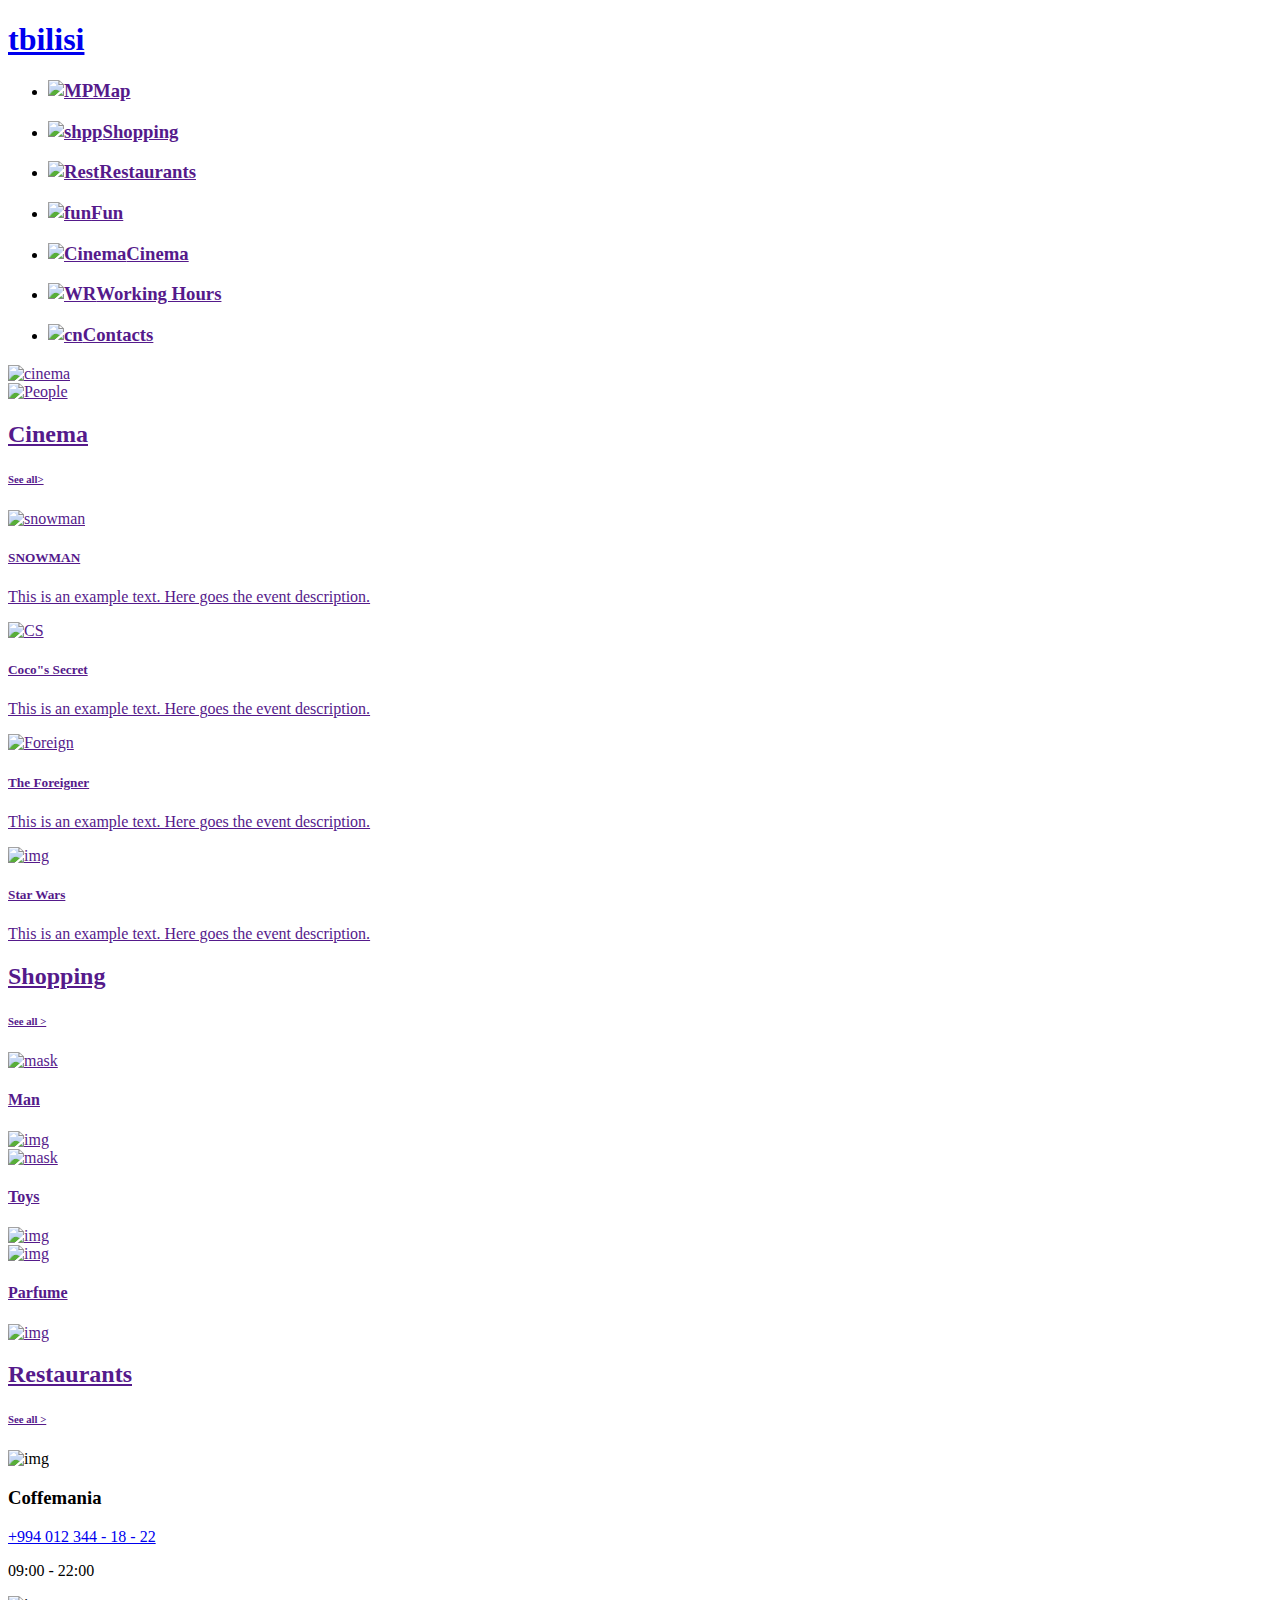
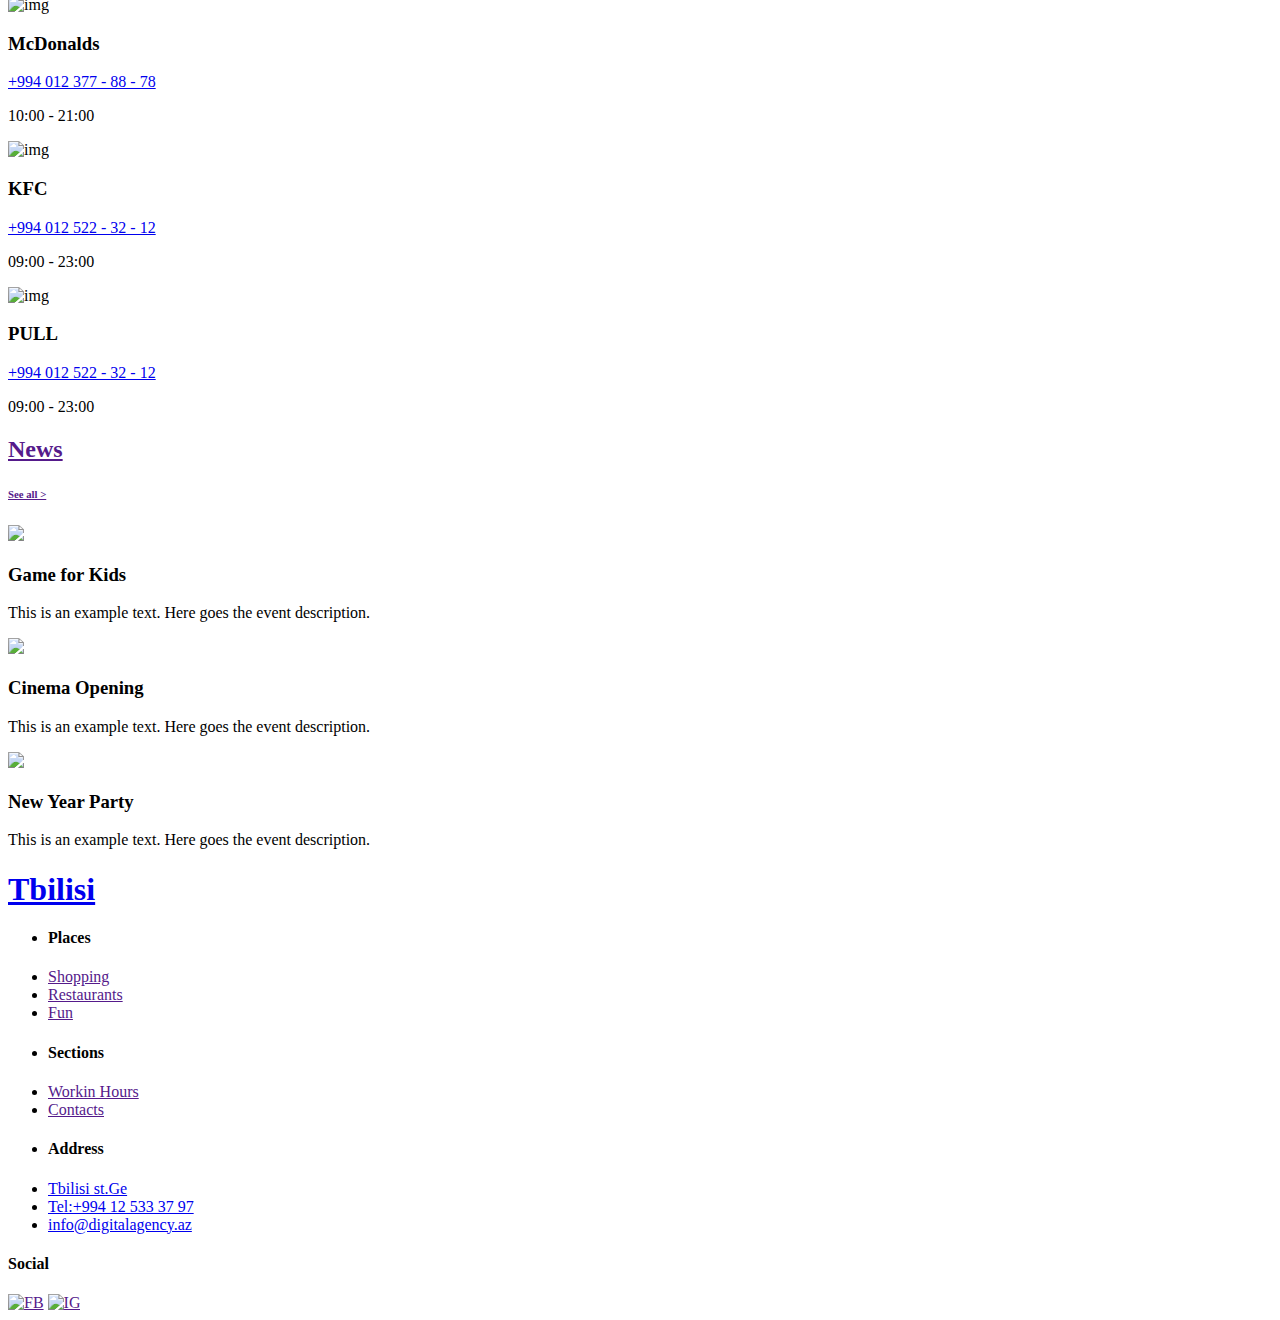
==== index.html @ 27d324f8 "add index.html main page" ====
<!Doctype html>
	<html>
	<head>
		<title>Tbilisi</title>
		<link rel="stylesheet" type="text/css" href="css/reset.css">
		<link rel="stylesheet" type="text/css" href="css/fonts.css">
		<link rel="stylesheet" type="text/css" href="css/style.css">
		</head>
		<body>
		    <header>
			<a href="index.html">
			<h1 class="title a fon">tbilisi </h1>
		    </a>   
	    <!-- first block -->
	        <div class="fon1">
		        <nav>
		    	    <ul class="aa a">
		    		    <li class="a">
		    			    <h3 class="aa">
		    				    <a href="">
		    					    <img class="ab" src="img/001.svg" alt="MP">Map</a>
		    				        </h3>
		    				    </li>
		    		    <li class="a">
		    			    <h3 class="aa">
		    				    <a href="">
		    					    <img class="ab" src="img/002.svg" alt="shpp">Shopping</a>
		    				        </h3>
		    				    </li>
		    		    <li class="a">
		    		        <h3 class="aa">
		    		            <a href="">
		    		                <img class="ab" src="img/003.svg" alt="Rest">Restaurants</a>
		    		                </h3>
		    		            </li>
		    		    <li class="a">
		    		        <h3 class="aa">
		    		            <a href="">
		    		                <img class="ab" src="img/003.svg" alt="fun">Fun</a>
		    		                </h3>
		    		            </li>
		    		    <li class="a">
		    		        <h3 class="aa">
		    		            <a href="">
		    		                <img class="ab" src="img/004.svg" alt="Cinema">Cinema</a> 
		    		                </h3>
		    		            </li>                    	
		    		    <li class="a">
		    		        <h3 class="aa">
		    		            <a href="">
		    		                <img class="ab" src="img/005.svg" alt="WR">Working Hours</a>
		    		                </h3>
		    		            </li>
		    		    <li class="a">
		    		        <h3 class="aa">
		    		    	    <a href="">
		    		    		    <img class="ab" src="img/006.svg" alt="cn">Contacts</a>
		    		    	        </h3>
		    		    	    </li>
                    </ul>
                </nav>
            </div>
            <!-- and block -->
        </header>
        <div class="divider"></div>
        <!-- second block -->
        <section>
        	<div class="div1 a">
        		<a href="">
        			<img class="img1" src="img/008.jpg" alt="cinema"></a>
        		</div>
        	<div class="a">
        		<a href="">
        		    <img class="img2" src="img/0091.jpg" alt="People">
        		</div>
        </section>		
        <!-- and block -->
        <!-- 3 block -->
        <section class="back">
        	<h2  class="a b3 fon1">
        		<a href="">Cinema</a>
        	</h2>
        	<h6  class="a b4 fon1">
        		<a href="">See all></a>
        	</h6>
        <div class="div001 a">
                <a href="">
        		<img class="img3" src="img/010.jpg" alt="snowman">
        		<h5 class="b31 fon">SNOWMAN</h5>
        		<div class="divider1"></div>
        		<p class="p1 fon1">This is an example text. Here goes the event description.</p>
        	</a>
        </div>
        <div class="div00111 a">
        		<a href="">
        		<img class="img3" src="img/011.jpg" alt="CS">
        		<h5 class="b31 fon">Coco"s Secret</h5>
        		<div class="divider1"></div>
        		<p class="p1 fon1">This is an example text. Here goes the event description.</p>
        	</a>
        </div>
        <div class="div0011 a">
        	    <a href="">
        		<img class="img3" src="img/012.jpg" alt="Foreign">
        		<h5 class="b31 fon"> The Foreigner</h5>
        		<div class="divider1"></div>
        		<p class="p1 fon1">This is an example text. Here goes the event description.</p>
        	</a>
        </div>
        <div class="div00111 a">
        	    <a href="">
        		<img class="img3" src="img/013.jpg" alt="img">
        		<h5 class="b31 fon">Star Wars</h5>
        		<div class="divider1"></div>
        		<p class="p1 fon1">This is an example text. Here goes the event description.</p>
        	</a>
        </div>
        </section>
        <!-- and block -->
        <!-- 4 block -->
        <section>
            <h2 class="a b3 fon">
            	<a href="">Shopping</h2></a>
            <h6 class="a b4 fon">
                <a href="">See all ></a>
            </h6>
        <div class="ddd1 a">
        	<a href="">
        		<img class="qqq1" src="img/Mask Group 39.svg" alt="mask">
        		<h4 class="a qqq3 fon">Man</h4>
        		<!-- <P class="a qqq2">12 Brends</P> -->
        		<img class="qqq1" src="img/Men.svg" alt="img">
        	</a>
        </div>
        <div class="a ddd2">
        	<a href="">
        		<img class="qqq1" src="img/Mask Group 39.svg" alt="mask">
        		<h4 class="a qqq3 fon">Toys</h4>
        		<!-- <p class="a qqq2">12 Brands</p> -->
        		<img class="qqq1" src="img/toys.svg" alt="img">
        	</a>
        </div>
        <div class="a ddd2">
        	<a href="">
        		<img class="qqq1" src="img/Mask Group 39.svg" alt="img">
        		<h4 class="a qqq3 fon">Parfume</h4>
        		<!-- <p class="a qqq2">12 Brends</p> -->
        		<img class="qqq1"src="img/perfume.svg" alt="img">
        	</a>
        </div>
     <!-- ar daetia -->	
        </section>
        <!-- and -->
        <!-- 5 block -->
        <section>
        	    <h2 class="a b3 fon">
        		    <a href="">Restaurants</a>
        	    </h2>
        	    <h6 class="a b4 fon">
        		    <a href="">See all ></a>
        	    </h6>
            <div class="ddd3 a">
           	    <img src="img/coffemania-03.svg" alt="img">
           	    <div class="divider1"></div>
           	    <h3 class="h5 fon">Coffemania</h3>
           	    <p class="h6">
           	    	<a href="tel:+994 012 344 - 18 - 22">+994 012 344 - 18 - 22</a>
           	    </p>
           	    <p class="h7 fon">09:00 - 22:00</p>
           	</div>
            <div class="ddd5 a">
           	    <img class="h8" src="img/Group 30.svg" alt="img">
           	    <div class="divider1"></div>
           	    <h3 class="h5 fon">McDonalds</h3>
           	    <p class="h6">
           	    	<a href="tel:+994 012 377 - 88 - 78">+994 012 377 - 88 - 78</a>
           	    </p>
           	    <p class="h7 fon">10:00 - 21:00</p>
           	</div>
           	<div class="ddd6 a">
           		<img class="h9" src="img/Group 193.svg" alt="img">
           		<div class="divider1"></div>
           		<h3 class="h5 fon">KFC</h3>
           		<p class="h6 fon">
           		   <a href="tel:+994 012 522 - 32 - 12">+994 012 522 - 32 - 12</a>
           		</p>
           		<p class="h6">09:00 - 23:00</p>
           	</div>
           	<div class="ddd6 a">
           		<img class="im2" src="img/Group 14.svg" alt="img">
           		<div class="divider1"></div>
           		<h3 class="h5 fon">PULL</h3>
           		<p class="h6 fon">
           		   <a href="tel:+994 012 522 - 32 - 12">+994 012 522 - 32 - 12</a>
           		</p>
           		<p class="h6">09:00 - 23:00</p>
           	</div>
        <!-- and -->
        <!-- 6 block -->
        <section>
        	    <h2 class="b3 a fon1">
        		    <a href="">News</a>
        	    </h2>
        	    <h6 class="b5 a fon1">
        		    <a href="">See all ></a>
        	    </h6>
            <div class="di1 a">
        	    <img class="im1 a"src="img/boxes.jpg"> 
        	    <h3 class="b31 fon">Game for Kids</h3>
        	    <div class="divider1"></div>
        	    <p class="ps fon1">This is an example text. Here goes the event description.</p>
        	</div>
        	<div class="di2 a">
        		<img class="im1"src="img/cinema.jpg">
        		<h3 class="b31 fon">Cinema Opening</h3>
        		<div class="divider1"></div>
        		<p class="ps fon1">This is an example text. Here goes the event description.</p>
        	</div>
        	<div class="di2 a">
        		<img  class="im1" src="img/piro.jpg">
        		<h3 class="b31 fon">New Year Party</h3>
        		<div class="divider1"></div>
        		<p class="ps fon1">This is an example text. Here goes the event description.</p>
        	</div>
        	<!-- end -->
        <footer>
        	<div class="divider2 a"></div>
            <a href="index.html">
            	<h1 class="title2 a fon">Tbilisi</h1>
        	</a>
        		<div class="divider3 a"></div>
        <div class="f a">
            <ul>
        	    <li>
        		    <h4 class="f1 fon">Places</h4>
        		</li> 
        		<li class="ff fon">
        			<a href="">Shopping</a>
        		</li>
        		<li class="ff fon">
        			<a href="">Restaurants</a>
        	    </li>
        	    <li class="ff fon">
        	    	<a href="">Fun</a>
        	    </ul>
           </li>
        	</div>
        <div class="f3 a fon">
        	    <ul>
        	    	<li>
        		    <h4 class="f12 fon">Sections</h4>
        		</li> 
        		<li class="ff fon">
        			<a href="">Workin Hours</a>
        		</li>
        		<li class="ff fon">
        			<a href="">Contacts</a>
        	    </li>
        	</ul>
        </div>
        <div class="f3 a">
            <ul>
            	<li>
        		    <h4 class="f1 fon">Address</h4>
        		</li> 
        		<li class="ff">
        			<a href="https://www.google.com/maps/@41.7267712,44.8004096,12z" target="_blank">Tbilisi st.Ge</a>
        		</li>
        		<li class="ff fon">
        			<a href="tel:+994 12 533 37 97">Tel:+994 12 533 37 97</a>
        	    </li>
        	    <li class="ff fon">
        	    	<a href="mailto:info@digitalagency.az">info@digitalagency.az</a>
        	   </li>
            </ul>
        </div>
        <div class="f3 a">
        	<h4 class="fs fon">Social</h4>
        	<a href="">
        		<img src="img/facebook-logo-button.svg" alt="FB"></a>
        	<a href="">
        		<img src="img/instagram-logo.svg" alt="IG"></a>
        </div>
        </footer>
        </body>
    </html>
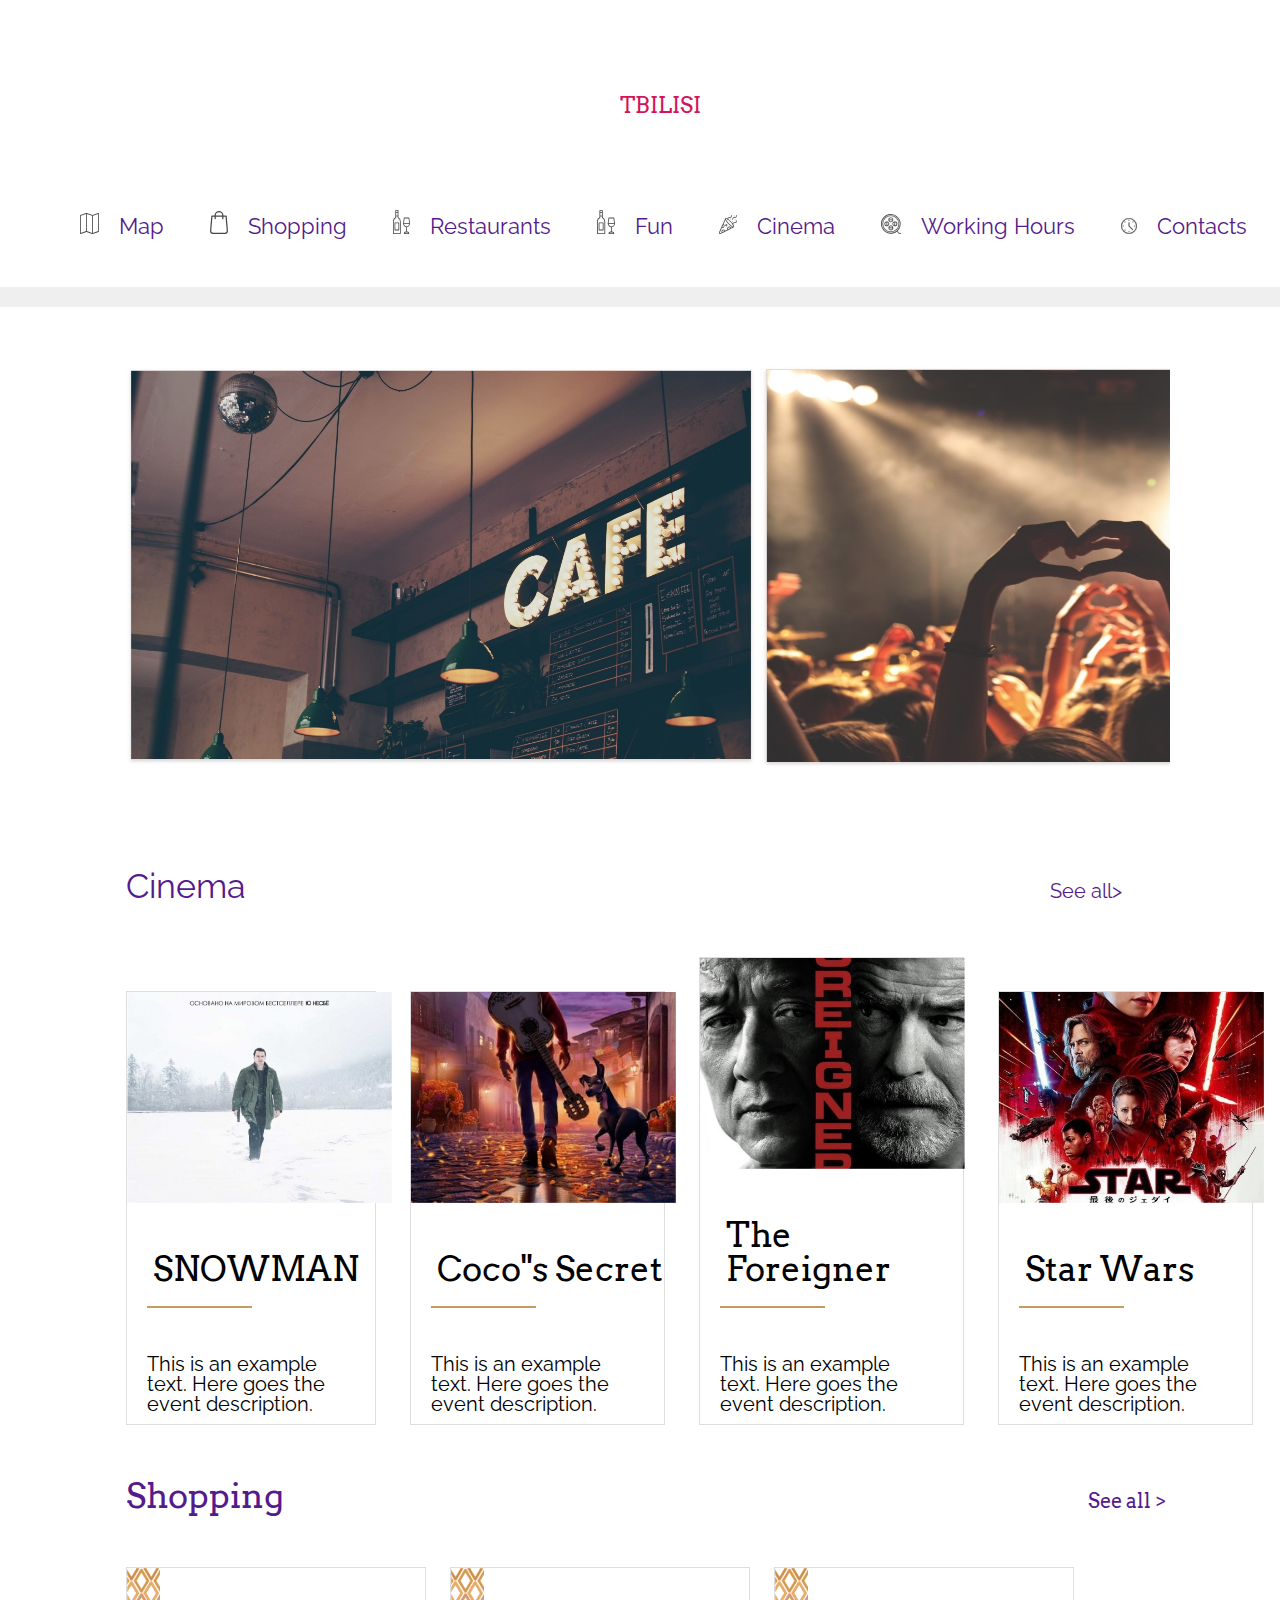
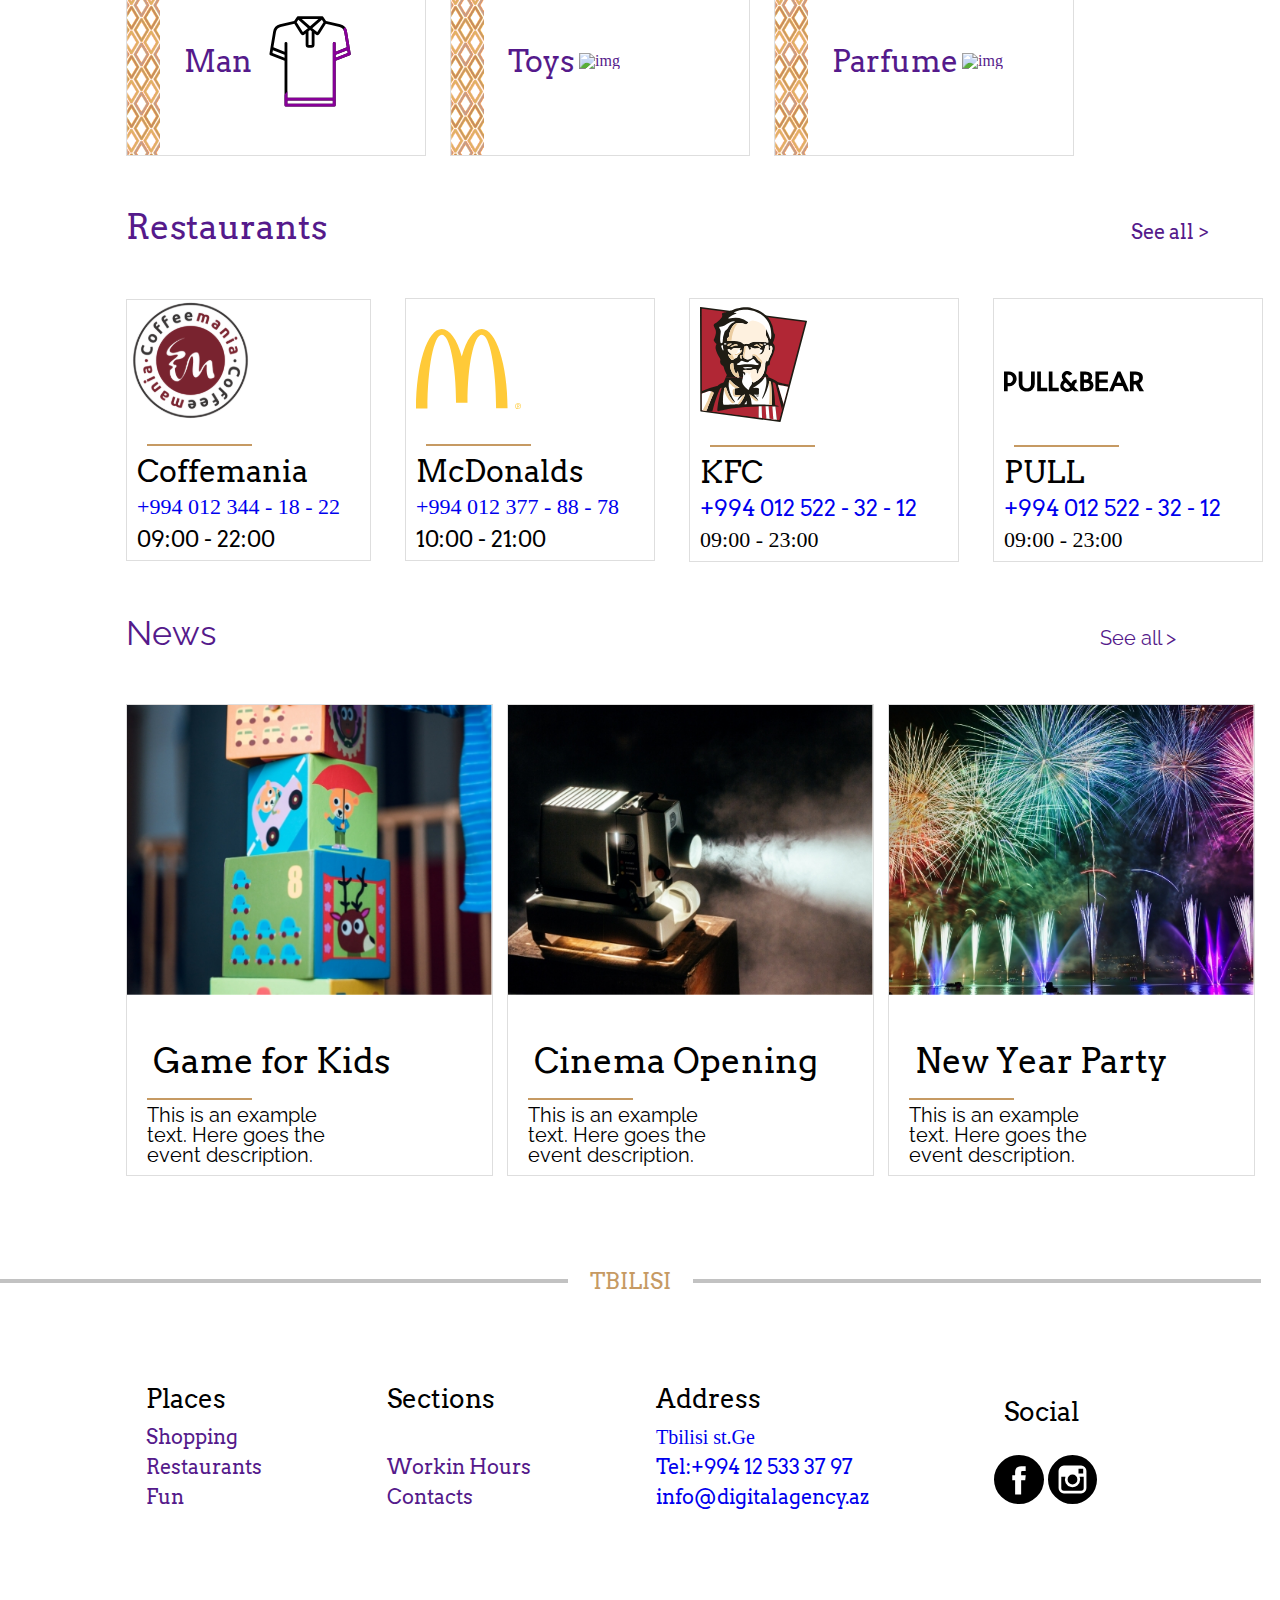
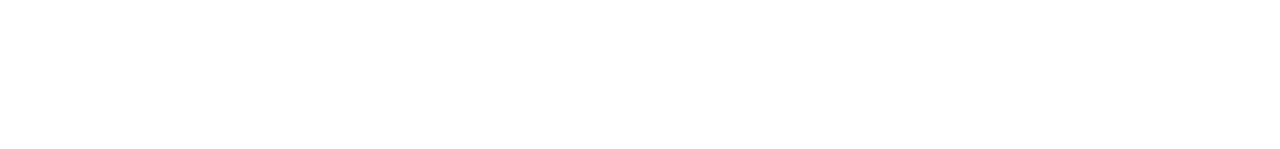
==== commit 9729a008: "meta" ====
--- a/index.html
+++ b/index.html
@@ -1,6 +1,7 @@
 <!Doctype html>
 	<html>
 	<head>
+		<meta charset="utf-8">
 		<title>Tbilisi</title>
 		<link rel="stylesheet" type="text/css" href="css/reset.css">
 		<link rel="stylesheet" type="text/css" href="css/fonts.css">
--- a/css/fonts.css
+++ b/css/fonts.css
@@ -0,0 +1,65 @@
+@font-face {
+    font-family: 'Arvo';
+    src: url('../fonts/avro/Arvo.eot');
+    src: url('../fonts/avro/Arvo.eot?#iefix') format('embedded-opentype'),
+        url('../fonts/avro/Arvo.woff2') format('woff2'),
+        url('../fonts/avro/Arvo.woff') format('woff'),
+        url('../fonts/avro/Arvo.ttf') format('truetype'),
+        url('../fonts/avro/Arvo.svg#Arvo') format('svg');
+    font-weight: normal;
+    font-style: normal;
+    font-display: swap;
+}
+
+@font-face {
+    font-family: 'Arvo';
+    src: url('../fonts/avro/Arvo_1.eot');
+    src: url('../fonts/avro/Arvo_1.eot?#iefix') format('embedded-opentype'),
+        url('../fonts/avro/Arvo_1.woff2') format('woff2'),
+        url('../fonts/avro/Arvo_1.woff') format('woff'),
+        url('../fonts/avro/Arvo_1.ttf') format('truetype'),
+        url('../fonts/avro/Arvo_1.svg#Arvo') format('svg');
+    font-weight: normal;
+    font-style: normal;
+    font-display: swap;
+}
+
+@font-face {
+    font-family: 'Arvo';
+    src: url('../fonts/avro/Arvo_2.eot');
+    src: url('../fonts/avro/Arvo_2.eot?#iefix') format('embedded-opentype'),
+        url('../fonts/avro/Arvo_2.woff2') format('woff2'),
+        url('../fonts/avro/Arvo_2.woff') format('woff'),
+        url('../fonts/avro/Arvo_2.ttf') format('truetype'),
+        url('../fonts/avro/Arvo_2.svg#Arvo') format('svg');
+    font-weight: normal;
+    font-style: normal;
+    font-display: swap;
+}
+
+@font-face {
+    font-family: 'Raleway';
+    src: url('../fonts/avro/Raleway-Regular.eot');
+    src: url('../fonts/avro/Raleway-Regular.eot?#iefix') format('embedded-opentype'),
+        url('../fonts/avro/Raleway-Regular.woff2') format('woff2'),
+        url('../fonts/avro/Raleway-Regular.woff') format('woff'),
+        url('../fonts/avro/Raleway-Regular.ttf') format('truetype'),
+        url('../fonts/avro/Raleway-Regular.svg#Raleway-Regular') format('svg');
+    font-weight: normal;
+    font-style: normal;
+    font-display: swap;
+}
+
+@font-face {
+    font-family: 'Raleway';
+    src: url('../fonts/avro/Raleway-Regular_1.eot');
+    src: url('../fonts/avro/Raleway-Regular_1.eot?#iefix') format('embedded-opentype'),
+        url('../fonts/avro/vRaleway-Regular_1.woff2') format('woff2'),
+        url('../fonts/avro/Raleway-Regular_1.woff') format('woff'),
+        url('../fonts/avro/Raleway-Regular_1.ttf') format('truetype'),
+        url('../fonts/avro/Raleway-Regular_1.svg#Raleway-Regular') format('svg');
+    font-weight: normal;
+    font-style: normal;
+    font-display: swap;
+}
+
--- a/css/style.css
+++ b/css/style.css
@@ -0,0 +1,284 @@
+.a {
+	display: inline-block
+}
+.title {
+	    margin-top: 94px;
+	    margin-left: 620px;
+	    margin-bottom: 94px;
+	    text-transform: uppercase;
+	    font-size: 22px;
+	    color: #D4145A;
+}
+.aa {
+	margin-left: 40px;
+    font-size: 22px;
+}
+.divider {
+	background-color: #EFEFEF;
+	height: 20px;
+	margin-top: 50px;
+}
+.ab {
+	margin-right: 20px;
+}
+.img1 
+{width: 630px;
+
+}
+.img2 {width: 410px;
+	height: 400px;
+}
+.div1{
+margin-top:60px;
+margin-left: 126px;
+margin-bottom: 100px;
+}
+.b3 {
+	margin-left: 126px;
+	font-size: 34px;
+	margin-bottom: 54px;
+	color: #FFFFFF;
+}
+.b4 {margin-top: 126;
+	font-size: 20px;
+	margin-left: 800px;
+	margin-bottom: 54px;
+	color: white;
+
+}
+.img3{
+	width: 265px;
+	
+}
+.p1{
+	width: 230px;
+	margin-top: 46px;
+	padding-left:20px;
+	padding-bottom: 10px;
+	font-size: 20px;
+	color: black;
+}
+.b31 {
+	font-size: 34px;
+	color: black;
+	margin-top: 46px;
+	padding-left: 26px;
+}
+
+.div001 {
+	border-width: 0.5px;
+	border-style: solid;
+	border-color: #DEDEDE;
+	background-color: white;
+	width: 250px;
+	margin-left: 126px;
+	margin-bottom: 54px;
+}
+.div0011 {
+	border-width: 0.5px;
+	border-style: solid;
+	border-color: #DEDEDE;
+	background-color: white;
+	width: 265px;
+	margin-left: 30px;
+}
+.div00111 {
+	border-width: 0.5px;
+	border-style: solid;
+	border-color: #DEDEDE;
+	background-color: white;
+	width: 255px;
+	margin-left: 30px;
+}
+.divider1{border-width: 0.3px;
+	border-style: solid;
+	border-color: #C69A63;
+	width: 105px;
+	background-color: #C69A63;
+	margin-top: 20px;
+	margin-left: 20px;
+}
+.div4{
+	margin-left: 126px;
+
+}
+.ddd1 {
+	border-width: 0.5px;
+	border-style: solid;
+	border-color: #DEDEDE;
+	margin-left: 126px;
+	margin-bottom: 54px;
+	width: 300px;
+}
+.qqq1 {
+	vertical-align: middle;
+}
+
+.qqq2 {
+	vertical-align: bottom;
+	padding-bottom: 10px;
+	margin-right: 20px;
+	padding-bottom: 40px;
+	font-size: 22px;
+}
+.qqq3 {
+	vertical-align: middle;
+    margin-left: 20px;
+    font-size: 30px;
+   }
+.ddd2 {
+	border-width: 0.5px;
+	border-style: solid;
+	border-color: #DEDEDE;
+	margin-left: 20px;
+	width: 300px;
+}
+.sec4 {
+	background-color: #CD565E;
+}
+.ddd3 {
+	border-width: 0.5px;
+	border-style: solid;
+	border-color: #DEDEDE;
+	margin-left: 126px;
+	margin-bottom: 54px;}
+.ddd5 {
+	border-width: 0.5px;
+	border-style: solid;
+	border-color: #DEDEDE;
+	margin-left: 30px;
+	margin-bottom: 54px;
+width: 250px;
+}
+.h5	{ margin-top: 10px;
+	  padding-left: 10px;
+	  margin-bottom: 10px;
+	  font-size: 30px;
+}
+.h6 {
+		margin-bottom: 10px;
+		/*margin-left: 10px;*/
+		font-size: 22px;
+		padding-right: 30px;
+		padding-left: 10px;
+}
+	.h7 {
+		padding-left: 10px;
+		padding-bottom: 10px;
+		font-size: 22px;
+}
+.h8{
+	margin-bottom: 12px;
+	padding-top: 30px;
+	padding-left: 10px;
+}
+.h9 {
+	padding-top: 8px;
+	padding-left: 10px;
+}
+.ddd6 {
+	border-width: 0.5px;
+	border-style: solid;
+	border-color: #DEDEDE;
+	margin-left: 30px;
+	margin-bottom: 54px;
+    width: 270px;}
+.b5 {
+	color: silver;
+}
+.b5 {
+	font-size: 20px;
+	margin-left: 880px;
+	margin-bottom: 54px;
+	color: black;    
+}
+.im1 {
+	width: 365px;
+}
+.di1 {
+	border-width: 0.5px;
+	border-style: solid;
+	border-color: #DEDEDE;
+	margin-left: 126px;
+	margin-bottom: 54;
+}
+.di2 {
+	border-width: 0.5px;
+	border-style: solid;
+	border-color: #DEDEDE;
+	margin-left: 10px;
+	margin-bottom: 54;
+}
+.im2{
+	width: 150px;
+	padding-top: 72px;
+	padding-left: 10px;
+	margin-bottom: 30px;
+}
+.ps{
+	width: 230px;
+	margin-top: 5px;
+	padding-left:20px;
+	padding-bottom: 10px;
+	font-size: 20px;
+	color: black;}
+.divider2 {
+	border-width: 2px;
+	border-style: solid;
+	border-color: #C2C2C2;
+	width: 568px;
+	vertical-align: middle;
+}
+.title2 {
+	    margin-top: 94px;
+	    margin-left: 18px;
+	    margin-bottom: 94px;
+	    margin-right: 18px;
+	    text-transform: uppercase;
+	    font-size: 22px;
+	    color: #C69A63;
+	    vertical-align: middle;
+}
+.divider3 {
+	border-width: 2px;
+	border-style: solid;
+	border-color: #C2C2C2;
+	width: 568px;
+	vertical-align: middle;
+}
+.f {
+   margin-left: 146px;
+   margin-bottom: 232px;
+}
+.f1 {
+	font-size: 26px;
+	margin-bottom: 15px;
+}
+.ff{
+	font-size: 20px;
+	padding-bottom: 10px;
+	color: black;
+}
+.ff2 {
+	font-size: 20px;
+	color: black;
+}
+.f3 {
+	margin-left: 121px;
+    margin-bottom: 232px;
+}
+.f12 {
+	font-size: 26px;
+	margin-bottom: 45px;
+}
+.fs {
+	font-size: 26px;
+	margin-bottom: 30px;
+	padding-left: 10px;
+}
+.fon {
+	font-family: 'Arvo';
+}
+.fon1 {
+	font-family: 'Raleway';
+}